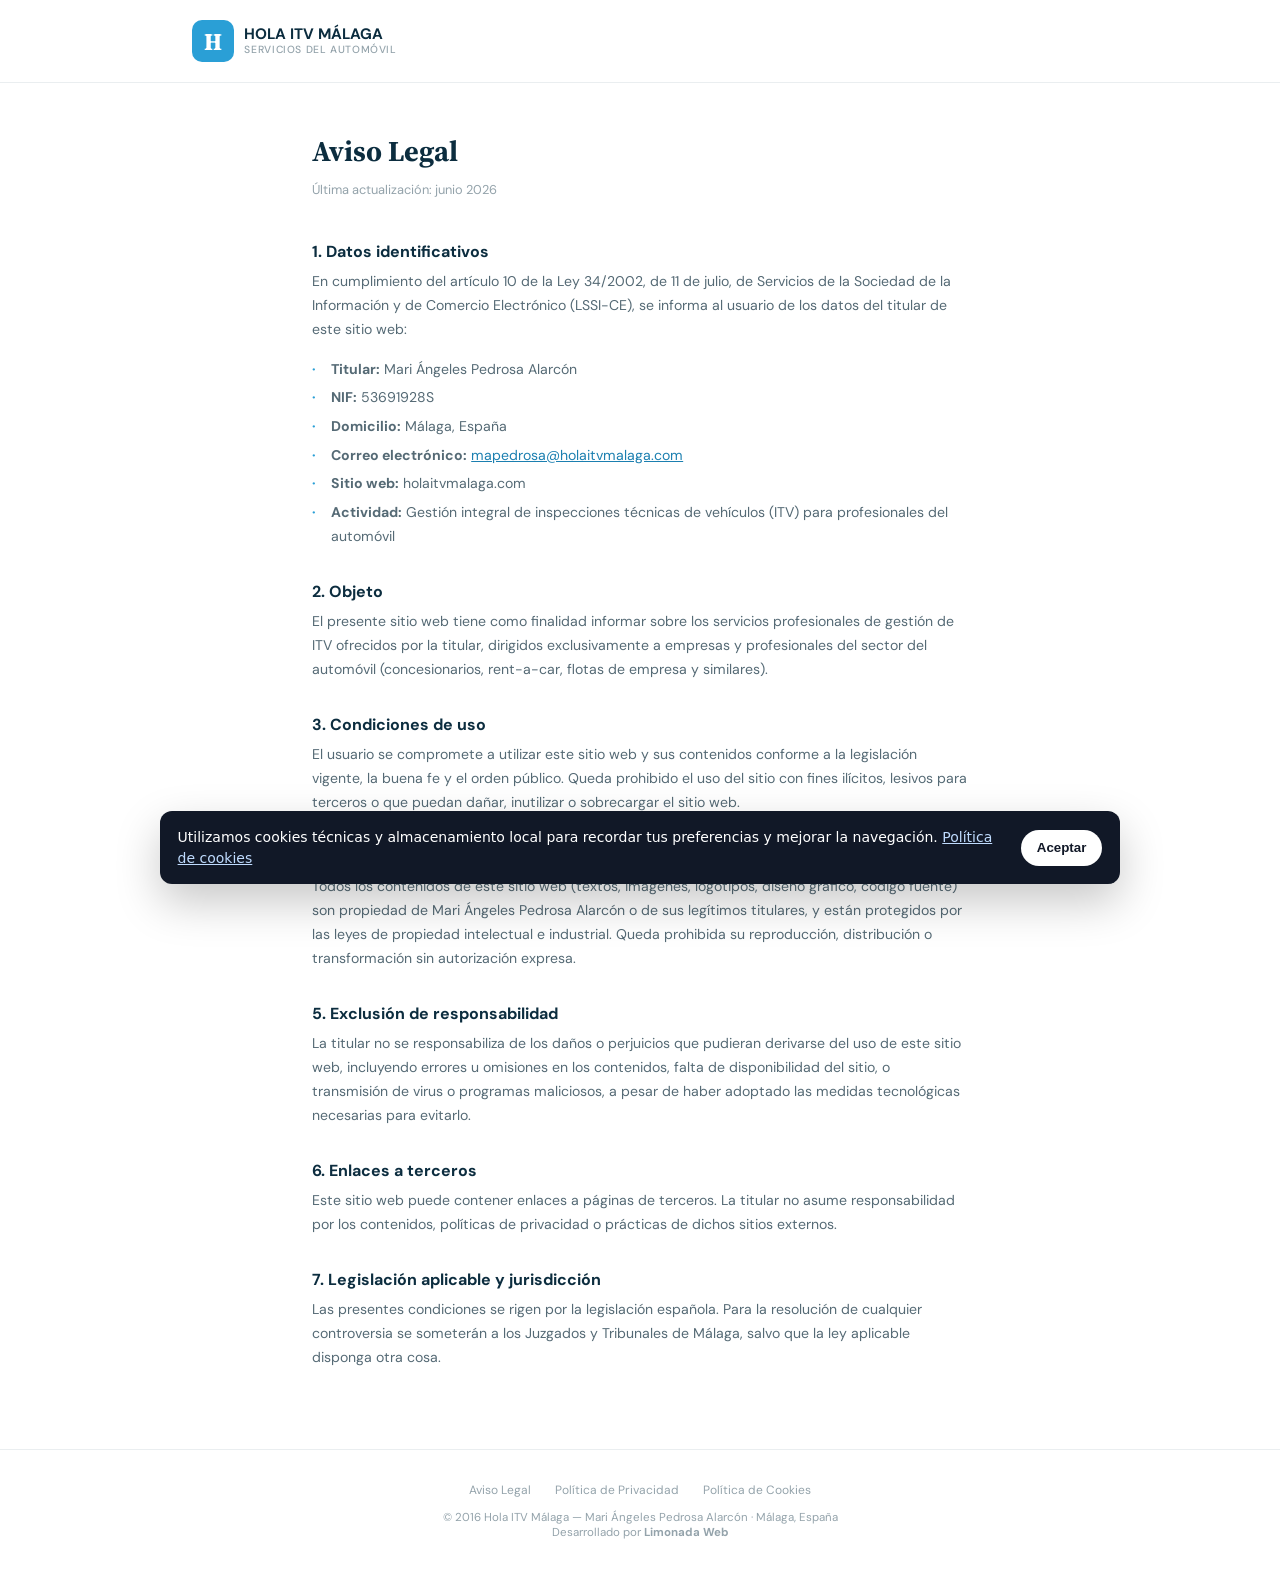
==== aviso-legal.html @ 5f71372a "Mejorar estilo del enlace Limonada Web" ====
﻿<!DOCTYPE html>
<html lang="es">
<head>
<meta charset="UTF-8">
<meta name="viewport" content="width=device-width, initial-scale=1.0">
<title>Aviso Legal — Hola ITV Málaga</title>
<link rel="preconnect" href="https://fonts.googleapis.com">
<link href="https://fonts.googleapis.com/css2?family=DM+Sans:wght@400;500;600;700&family=Source+Serif+4:wght@600;700;800&display=swap" rel="stylesheet">
<style>
*,*::before,*::after{margin:0;padding:0;box-sizing:border-box}
:root{--blue:#2a9fd6;--blue-dark:#1b7fb0;--navy:#0c2d3f;--white:#fff;--gray-50:#f5f7f8;--gray-100:#eaeef0;--gray-400:#94a3ab;--gray-600:#556a75;--gray-800:#2a3a42}
html{font-size:16px}body{font-family:'DM Sans',sans-serif;color:var(--gray-800);background:var(--white);-webkit-font-smoothing:antialiased}
.container{max-width:720px;margin:0 auto;padding:0 2rem}
.nav{padding:1.25rem 0;border-bottom:1px solid var(--gray-100);background:var(--white)}
.nav .nav-inner{max-width:960px;margin:0 auto;padding:0 2rem;display:flex;align-items:center;justify-content:space-between}
.logo-block{display:flex;align-items:center;gap:.65rem;text-decoration:none}
.logo-icon{width:42px;height:42px;background:var(--blue);border-radius:10px;display:flex;align-items:center;justify-content:center;font-family:'Source Serif 4',serif;font-size:1.5rem;font-weight:800;color:var(--white)}
.logo-text{font-weight:700;font-size:.95rem;color:var(--navy);line-height:1.2}
.logo-text span{display:block;font-size:.65rem;font-weight:500;color:var(--gray-400);letter-spacing:.06em;text-transform:uppercase;margin-top:1px}
.legal{padding:3rem 0 4rem}
.legal h1{font-family:'Source Serif 4',serif;font-size:1.8rem;font-weight:700;color:var(--navy);margin-bottom:.5rem}
.legal .updated{font-size:.8rem;color:var(--gray-400);margin-bottom:2.5rem}
.legal h2{font-size:1rem;font-weight:700;color:var(--navy);margin:2rem 0 .5rem}
.legal p{font-size:.88rem;color:var(--gray-600);line-height:1.7;margin-bottom:1rem}
.legal ul{list-style:none;margin-bottom:1rem}
.legal ul li{font-size:.88rem;color:var(--gray-600);line-height:1.7;padding-left:1.2rem;position:relative;margin-bottom:.3rem}
.legal ul li::before{content:'·';position:absolute;left:0;font-weight:700;color:var(--blue)}
.legal a{color:var(--blue-dark)}
footer{padding:2rem 0;border-top:1px solid var(--gray-100);text-align:center}
.footer-links{display:flex;justify-content:center;gap:1.5rem;flex-wrap:wrap;margin-bottom:.75rem}
.footer-links a{font-size:.75rem;color:var(--gray-400);text-decoration:none}
.footer-links a:hover{color:var(--blue-dark)}
.footer-copy{font-size:.72rem;color:var(--gray-400)}
</style>
<style>
.cookie-banner{position:fixed;left:1rem;right:1rem;bottom:1rem;z-index:9999;display:none;align-items:center;justify-content:space-between;gap:1rem;max-width:960px;margin:auto;padding:1rem 1.1rem;border-radius:12px;background:#111827;color:#fff;box-shadow:0 18px 45px rgba(0,0,0,.22);font:14px/1.45 system-ui,-apple-system,BlinkMacSystemFont,"Segoe UI",sans-serif}.cookie-banner.is-visible{display:flex}.cookie-banner p{margin:0}.cookie-banner a{color:#bfdbfe;text-decoration:underline}.cookie-banner button{border:0;border-radius:999px;background:#fff;color:#111827;font-weight:700;padding:.65rem 1rem;cursor:pointer;white-space:nowrap}@media(max-width:640px){.cookie-banner{flex-direction:column;align-items:flex-start}.cookie-banner button{width:100%}}
</style>
<style>.limonada-link{color:inherit;text-decoration:none;font-weight:700}.limonada-link:hover{text-decoration:underline;text-underline-offset:3px}</style>
</head>
<body>
<nav class="nav"><div class="nav-inner">
  <a href="/" class="logo-block"><div class="logo-icon">H</div><div class="logo-text">HOLA ITV MÁLAGA<span>Servicios del Automóvil</span></div></a>
</div></nav>

<main class="legal">
<div class="container">
<h1>Aviso Legal</h1>
<p class="updated">Última actualización: junio 2026</p>

<h2>1. Datos identificativos</h2>
<p>En cumplimiento del artículo 10 de la Ley 34/2002, de 11 de julio, de Servicios de la Sociedad de la Información y de Comercio Electrónico (LSSI-CE), se informa al usuario de los datos del titular de este sitio web:</p>
<ul>
  <li><strong>Titular:</strong> Mari Ángeles Pedrosa Alarcón</li>
  <li><strong>NIF:</strong> 53691928S</li>
  <li><strong>Domicilio:</strong> Málaga, España</li>
  <li><strong>Correo electrónico:</strong> <a href="mailto:mapedrosa@holaitvmalaga.com">mapedrosa@holaitvmalaga.com</a></li>
  <li><strong>Sitio web:</strong> holaitvmalaga.com</li>
  <li><strong>Actividad:</strong> Gestión integral de inspecciones técnicas de vehículos (ITV) para profesionales del automóvil</li>
</ul>

<h2>2. Objeto</h2>
<p>El presente sitio web tiene como finalidad informar sobre los servicios profesionales de gestión de ITV ofrecidos por la titular, dirigidos exclusivamente a empresas y profesionales del sector del automóvil (concesionarios, rent-a-car, flotas de empresa y similares).</p>

<h2>3. Condiciones de uso</h2>
<p>El usuario se compromete a utilizar este sitio web y sus contenidos conforme a la legislación vigente, la buena fe y el orden público. Queda prohibido el uso del sitio con fines ilícitos, lesivos para terceros o que puedan dañar, inutilizar o sobrecargar el sitio web.</p>

<h2>4. Propiedad intelectual e industrial</h2>
<p>Todos los contenidos de este sitio web (textos, imágenes, logotipos, diseño gráfico, código fuente) son propiedad de Mari Ángeles Pedrosa Alarcón o de sus legítimos titulares, y están protegidos por las leyes de propiedad intelectual e industrial. Queda prohibida su reproducción, distribución o transformación sin autorización expresa.</p>

<h2>5. Exclusión de responsabilidad</h2>
<p>La titular no se responsabiliza de los daños o perjuicios que pudieran derivarse del uso de este sitio web, incluyendo errores u omisiones en los contenidos, falta de disponibilidad del sitio, o transmisión de virus o programas maliciosos, a pesar de haber adoptado las medidas tecnológicas necesarias para evitarlo.</p>

<h2>6. Enlaces a terceros</h2>
<p>Este sitio web puede contener enlaces a páginas de terceros. La titular no asume responsabilidad por los contenidos, políticas de privacidad o prácticas de dichos sitios externos.</p>

<h2>7. Legislación aplicable y jurisdicción</h2>
<p>Las presentes condiciones se rigen por la legislación española. Para la resolución de cualquier controversia se someterán a los Juzgados y Tribunales de Málaga, salvo que la ley aplicable disponga otra cosa.</p>
</div>
</main>

<footer><div class="container">
  <div class="footer-links"><a href="/aviso-legal.html">Aviso Legal</a><a href="/politica-privacidad.html">Política de Privacidad</a><a href="/politica-cookies.html">Política de Cookies</a></div>
  <p class="footer-copy">© 2016 Hola ITV Málaga — Mari Ángeles Pedrosa Alarcón · Málaga, España</p>
  <p class="footer-copy">Desarrollado por <a class="limonada-link" href="https://limonadaweb.com" target="_blank" rel="noopener">Limonada Web</a></p>
</div></footer>
<div class="cookie-banner" id="cookie-banner" role="region" aria-label="Aviso de cookies">
  <p>Utilizamos cookies técnicas y almacenamiento local para recordar tus preferencias y mejorar la navegación. <a href="/politica-cookies.html">Política de cookies</a></p>
  <button type="button" id="cookie-accept">Aceptar</button>
</div>
<script>
(function(){
  var key = 'limonada_cookie_ok_holaitvmalaga';
  var banner = document.getElementById('cookie-banner');
  var button = document.getElementById('cookie-accept');
  if (!banner || !button) return;
  try { if (localStorage.getItem(key) === '1') return; } catch (e) {}
  banner.classList.add('is-visible');
  button.addEventListener('click', function(){
    try { localStorage.setItem(key, '1'); } catch (e) {}
    banner.classList.remove('is-visible');
  });
})();
</script>
</body>
</html>
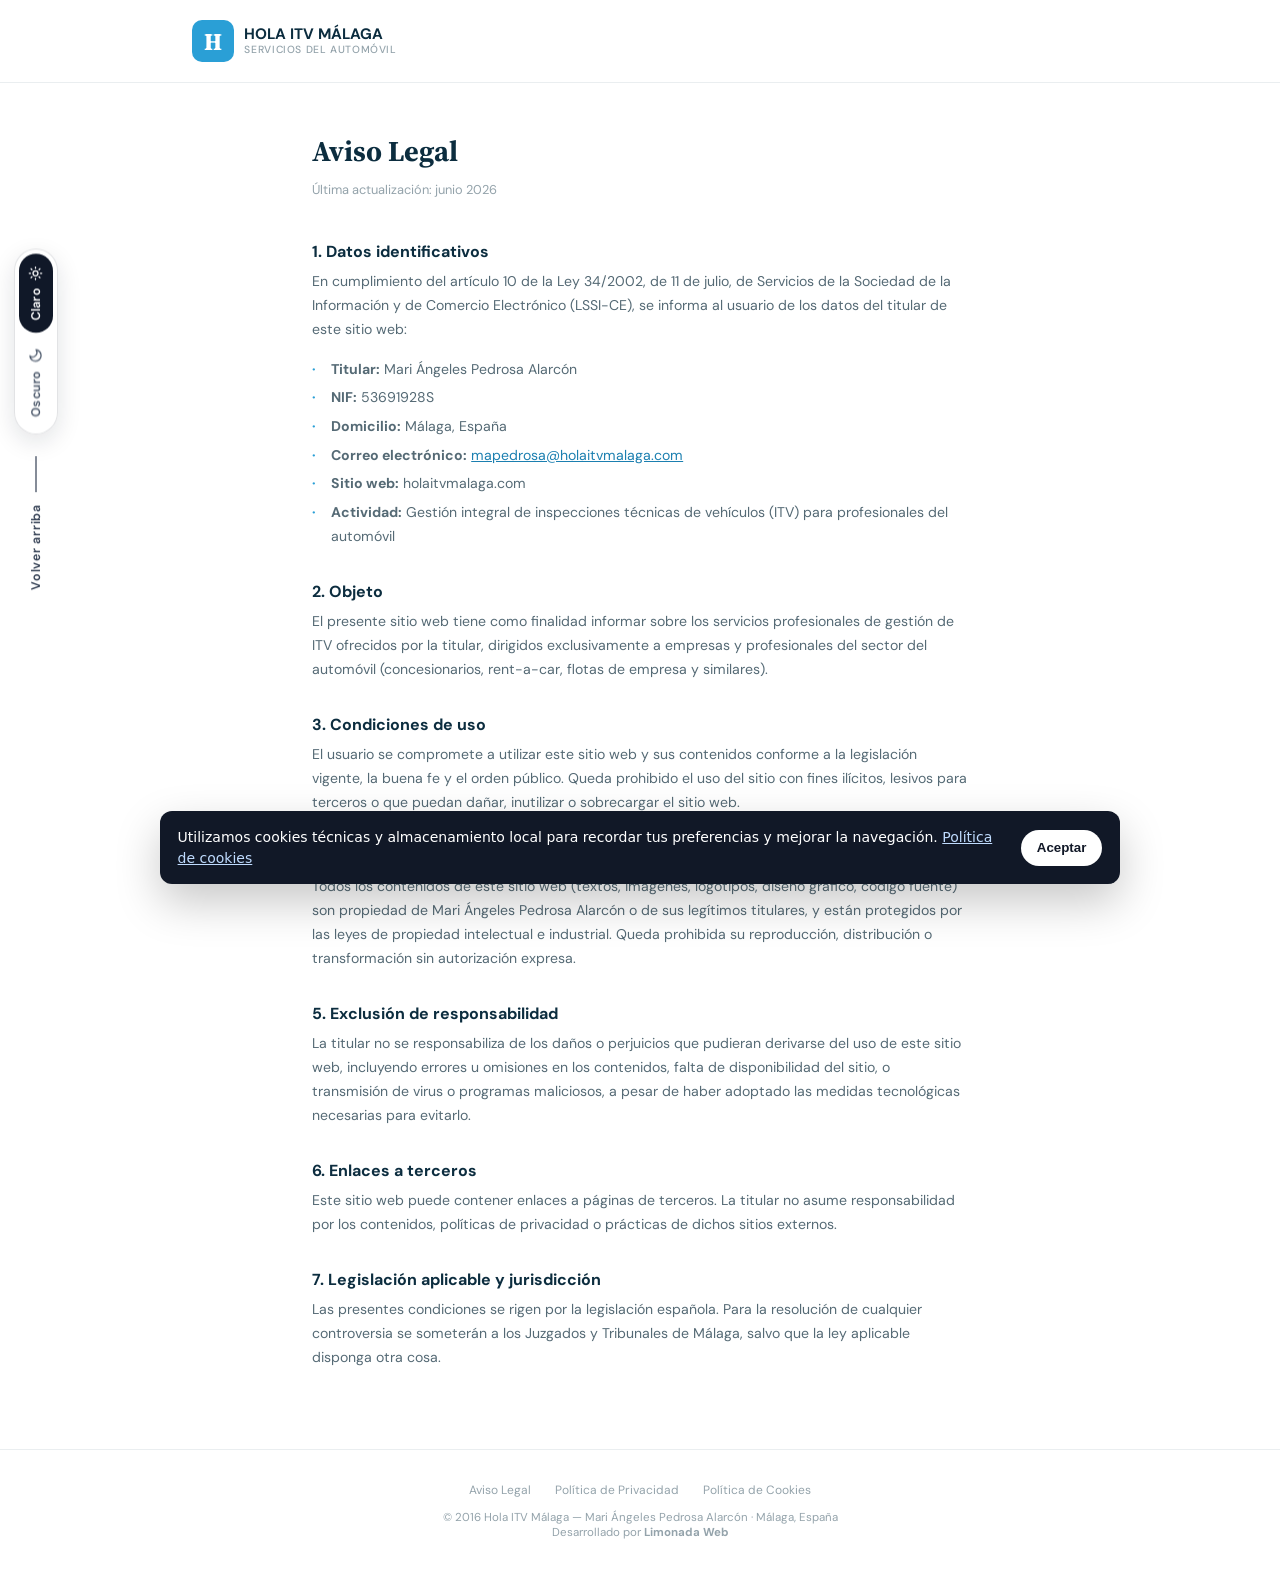
==== commit 7b117ff0: "Modo claro y oscuro con la barra lateral de Limonada Web (Claro/Oscuro y Volver arriba) Co-Authored-" ====
--- a/aviso-legal.html
+++ b/aviso-legal.html
@@ -36,6 +36,8 @@
 .cookie-banner{position:fixed;left:1rem;right:1rem;bottom:1rem;z-index:9999;display:none;align-items:center;justify-content:space-between;gap:1rem;max-width:960px;margin:auto;padding:1rem 1.1rem;border-radius:12px;background:#111827;color:#fff;box-shadow:0 18px 45px rgba(0,0,0,.22);font:14px/1.45 system-ui,-apple-system,BlinkMacSystemFont,"Segoe UI",sans-serif}.cookie-banner.is-visible{display:flex}.cookie-banner p{margin:0}.cookie-banner a{color:#bfdbfe;text-decoration:underline}.cookie-banner button{border:0;border-radius:999px;background:#fff;color:#111827;font-weight:700;padding:.65rem 1rem;cursor:pointer;white-space:nowrap}@media(max-width:640px){.cookie-banner{flex-direction:column;align-items:flex-start}.cookie-banner button{width:100%}}
 </style>
 <style>.limonada-link{color:inherit;text-decoration:none;font-weight:700}.limonada-link:hover{text-decoration:underline;text-underline-offset:3px}</style>
+<script>try{var t=localStorage.getItem('lw-theme')||(matchMedia('(prefers-color-scheme: dark)').matches?'dark':'light');if(t==='dark')document.documentElement.setAttribute('data-theme','dark')}catch(e){}</script>
+<link rel="stylesheet" href="tema.css?v=1">
 </head>
 <body>
 <nav class="nav"><div class="nav-inner">
@@ -81,7 +83,7 @@
 <footer><div class="container">
   <div class="footer-links"><a href="/aviso-legal.html">Aviso Legal</a><a href="/politica-privacidad.html">Política de Privacidad</a><a href="/politica-cookies.html">Política de Cookies</a></div>
   <p class="footer-copy">© 2016 Hola ITV Málaga — Mari Ángeles Pedrosa Alarcón · Málaga, España</p>
-  <p class="footer-copy">Desarrollado por <a class="limonada-link" href="https://limonadaweb.com" target="_blank" rel="noopener">Limonada Web</a></p>
+  <p class="footer-copy">Desarrollado por <a class="limonada-link" href="https://www.limonadaweb.com/" target="_blank" rel="noopener">Limonada Web</a></p>
 </div></footer>
 <div class="cookie-banner" id="cookie-banner" role="region" aria-label="Aviso de cookies">
   <p>Utilizamos cookies técnicas y almacenamiento local para recordar tus preferencias y mejorar la navegación. <a href="/politica-cookies.html">Política de cookies</a></p>
@@ -101,5 +103,6 @@
   });
 })();
 </script>
+<script src="tema.js?v=1" defer></script>
 </body>
 </html>
--- a/tema.css
+++ b/tema.css
@@ -0,0 +1,45 @@
+/* Hola ITV Málaga · tema claro/oscuro y volver arriba (barra lateral de Limonada Web) */
+html[data-theme="dark"]{color-scheme:dark;--white:#0d1a21;--gray-50:#132530;--gray-100:#21343f;--gray-200:#2e4552;--gray-400:#8ea3ae;--gray-600:#b3c3cb;--gray-800:#dbe5ea;--navy:#eef5f9;--blue-dark:#5cc0ee;--blue-deeper:#2a9fd6}
+html[data-theme="dark"] body{background:var(--white)}
+html[data-theme="dark"] .logo-icon,html[data-theme="dark"] .btn-email,html[data-theme="dark"] .nav-link:hover{color:#fff}
+html[data-theme="dark"] .nav-link:hover{background:var(--blue-deeper);border-color:var(--blue-deeper)}
+html[data-theme="dark"] .btn-primary{background:#eef5f9;color:#0c2d3f}
+html[data-theme="dark"] .btn-primary:hover{background:#cfe6f2;color:#0c2d3f}
+html[data-theme="dark"] .hero-tag{background:rgba(42,159,214,.14);border-color:rgba(92,192,238,.3)}
+html[data-theme="dark"] .hero-img{background:#132530}
+html[data-theme="dark"] .hero-img img{filter:brightness(.88)}
+html[data-theme="dark"] .legal a,html[data-theme="dark"] .footer-links a:hover{color:var(--blue-dark)}
+.side-rail{position:fixed;left:14px;top:50%;transform:translateY(-58%);z-index:40;display:flex;flex-direction:column;align-items:center;gap:16px;pointer-events:none}
+.side-rail>*{pointer-events:auto}
+.theme-switch{display:flex;flex-direction:column;gap:4px;padding:4px;border-radius:999px;background:rgba(255,255,255,.78);border:1px solid rgba(16,24,40,.12);box-shadow:0 8px 24px rgba(16,24,40,.12);-webkit-backdrop-filter:blur(10px);backdrop-filter:blur(10px);transition:background .3s,border-color .3s,box-shadow .3s}
+.theme-switch button{writing-mode:vertical-rl;transform:rotate(180deg);display:flex;align-items:center;gap:7px;min-width:34px;padding:12px 7px;border:0;border-radius:999px;background:transparent;color:#475467;font:600 12.5px/1 'DM Sans',sans-serif;letter-spacing:.02em;cursor:pointer;transition:background .3s,color .3s}
+.theme-switch button svg{width:15px;height:15px;transform:rotate(90deg);flex:0 0 auto}
+.theme-switch button:hover{color:#101828}
+.theme-switch button[aria-pressed="true"],.theme-switch button[aria-pressed="true"]:hover{background:#101828;color:#fff}
+.to-top{writing-mode:vertical-rl;transform:rotate(180deg);display:flex;align-items:center;gap:12px;padding:6px 4px;border:0;background:none;color:#344054;font:600 12.5px/1 'DM Sans',sans-serif;letter-spacing:.06em;cursor:pointer;opacity:0;visibility:hidden;transition:opacity .25s,visibility .25s,color .3s,background .3s}
+.to-top.show{opacity:1;visibility:visible}
+.to-top i{display:block;width:1.5px;height:36px;background:currentColor;opacity:.6;transition:height .2s}
+.to-top:hover{color:#101828}
+.to-top:hover i{height:48px}
+.theme-switch button:focus-visible,.to-top:focus-visible{outline:3px solid #f4c430;outline-offset:2px}
+/* Sobre fondo oscuro (foto, vídeo, secciones oscuras o tema oscuro) */
+.theme-switch.on-dark{background:rgba(10,14,20,.35);border-color:rgba(255,255,255,.28);box-shadow:0 8px 24px rgba(0,0,0,.3)}
+.theme-switch.on-dark button{color:rgba(255,255,255,.78)}
+.theme-switch.on-dark button:hover{color:#fff}
+.theme-switch.on-dark button[aria-pressed="true"],.theme-switch.on-dark button[aria-pressed="true"]:hover{background:rgba(255,255,255,.92);color:#101828}
+.to-top.on-dark{color:rgba(255,255,255,.85)}
+.to-top.on-dark:hover{color:#fff}
+@media(max-width:760px){
+  .side-rail{left:2px;right:auto;top:auto;bottom:96px;transform:none;flex-direction:column;gap:12px}
+  .theme-switch{padding:2px;gap:2px}
+  .theme-switch button{min-width:24px;padding:9px 4px;gap:5px;font-size:10.5px}
+  .theme-switch button svg{width:12px;height:12px}
+  .to-top{gap:8px;padding:2px;font-size:10.5px}
+  .to-top i,.to-top:hover i{height:26px}
+  .container{padding-left:2.1rem}
+  .cookie-banner.is-visible ~ .side-rail{display:none}
+}
+@media(min-width:761px) and (max-width:1120px){.container{padding-left:max(2rem,calc(78px - (100vw - 960px) / 2))}}
+@media print{.side-rail{display:none}}
+.to-top{min-width:24px;min-height:24px}
+html[data-theme="dark"] #hb-fab{filter:drop-shadow(0 0 1px rgba(255,255,255,.9)) drop-shadow(0 0 10px rgba(160,215,245,.55))}
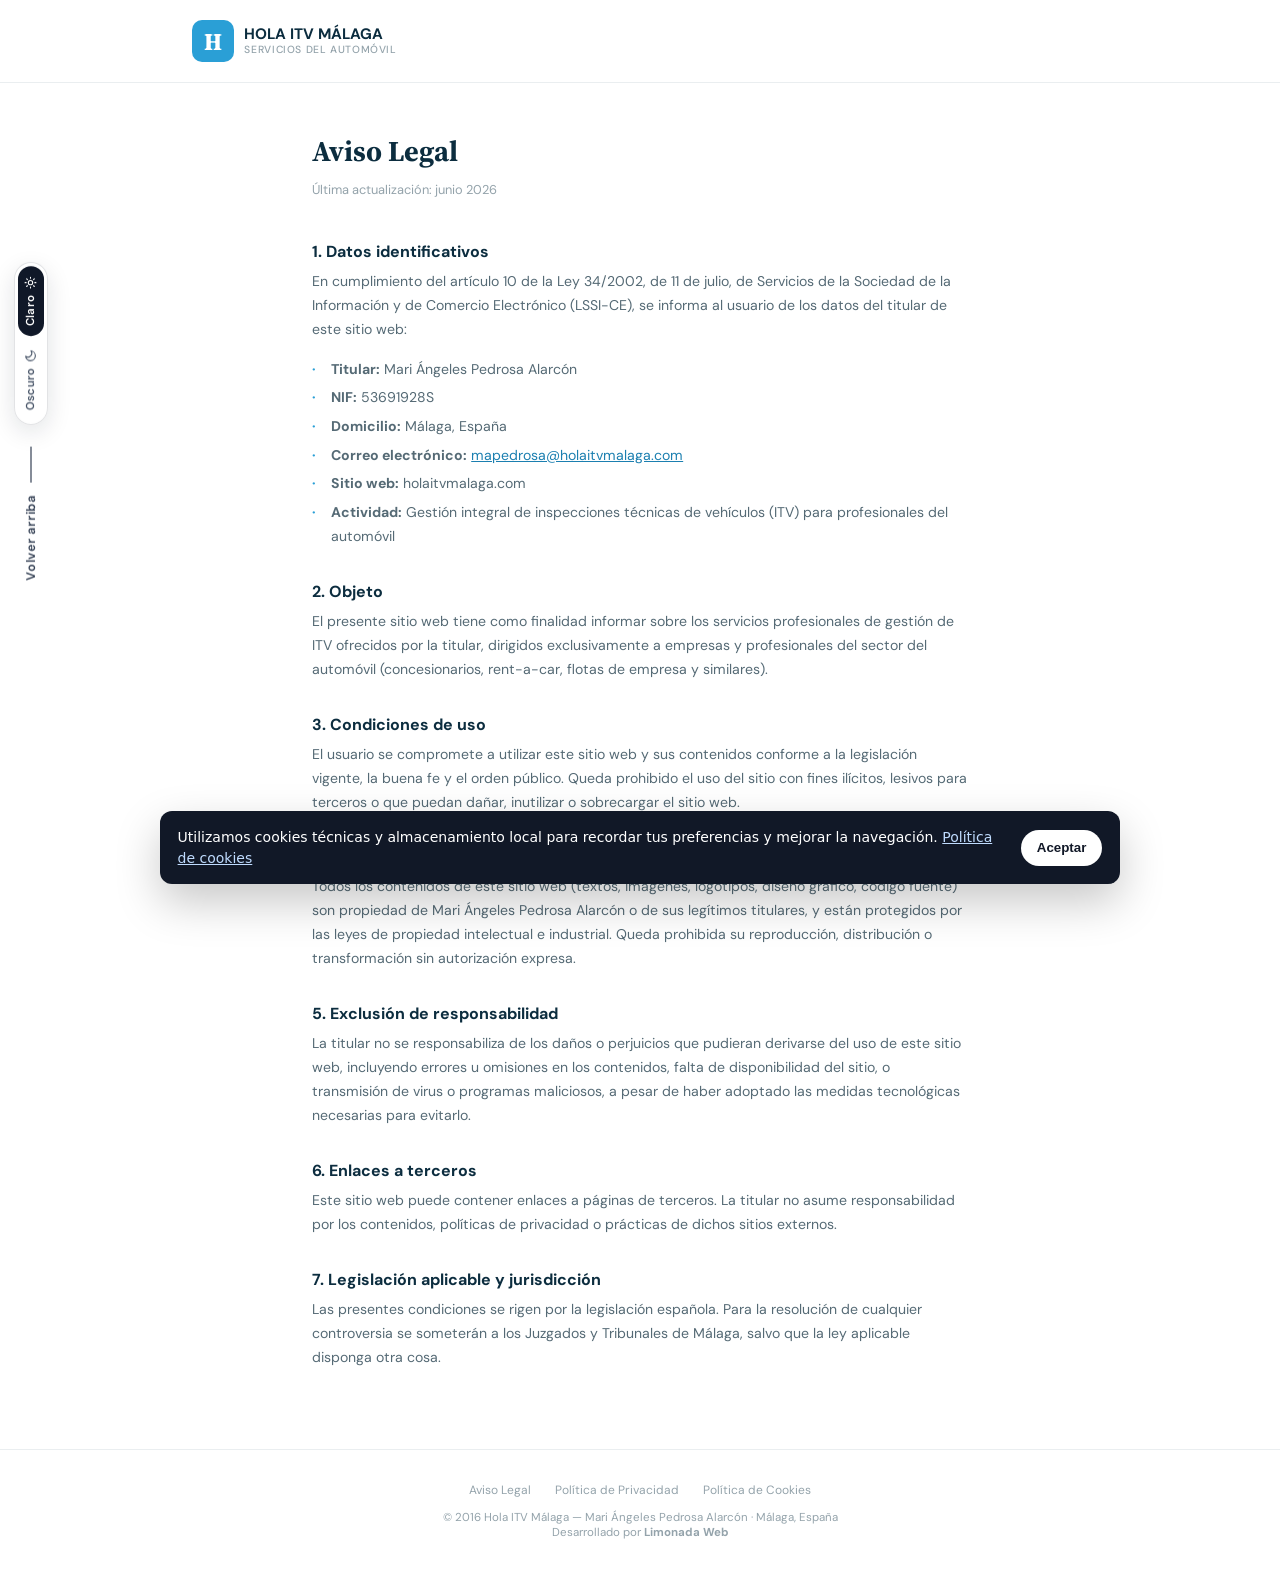
==== commit f6ecc101: "Píldora Claro/Oscuro más fina Co-Authored-By: Claude Opus 5.5 <noreply@anthropic.com> Claude-Session" ====
--- a/aviso-legal.html
+++ b/aviso-legal.html
@@ -37,7 +37,7 @@
 </style>
 <style>.limonada-link{color:inherit;text-decoration:none;font-weight:700}.limonada-link:hover{text-decoration:underline;text-underline-offset:3px}</style>
 <script>try{var t=localStorage.getItem('lw-theme')||(matchMedia('(prefers-color-scheme: dark)').matches?'dark':'light');if(t==='dark')document.documentElement.setAttribute('data-theme','dark')}catch(e){}</script>
-<link rel="stylesheet" href="tema.css?v=1">
+<link rel="stylesheet" href="tema.css?v=2">
 </head>
 <body>
 <nav class="nav"><div class="nav-inner">
--- a/tema.css
+++ b/tema.css
@@ -43,3 +43,8 @@
 @media print{.side-rail{display:none}}
 .to-top{min-width:24px;min-height:24px}
 html[data-theme="dark"] #hb-fab{filter:drop-shadow(0 0 1px rgba(255,255,255,.9)) drop-shadow(0 0 10px rgba(160,215,245,.55))}
+/* Píldora más fina */
+.theme-switch{padding:3px;gap:3px}
+.theme-switch button{min-width:26px;padding:10px 4px;gap:6px;font-size:11.5px}
+.theme-switch button svg{width:13px;height:13px}
+@media(max-width:760px){.theme-switch{padding:2px;gap:2px}.theme-switch button{min-width:20px;padding:8px 2px;gap:4px;font-size:9.5px}.theme-switch button svg{width:11px;height:11px}}
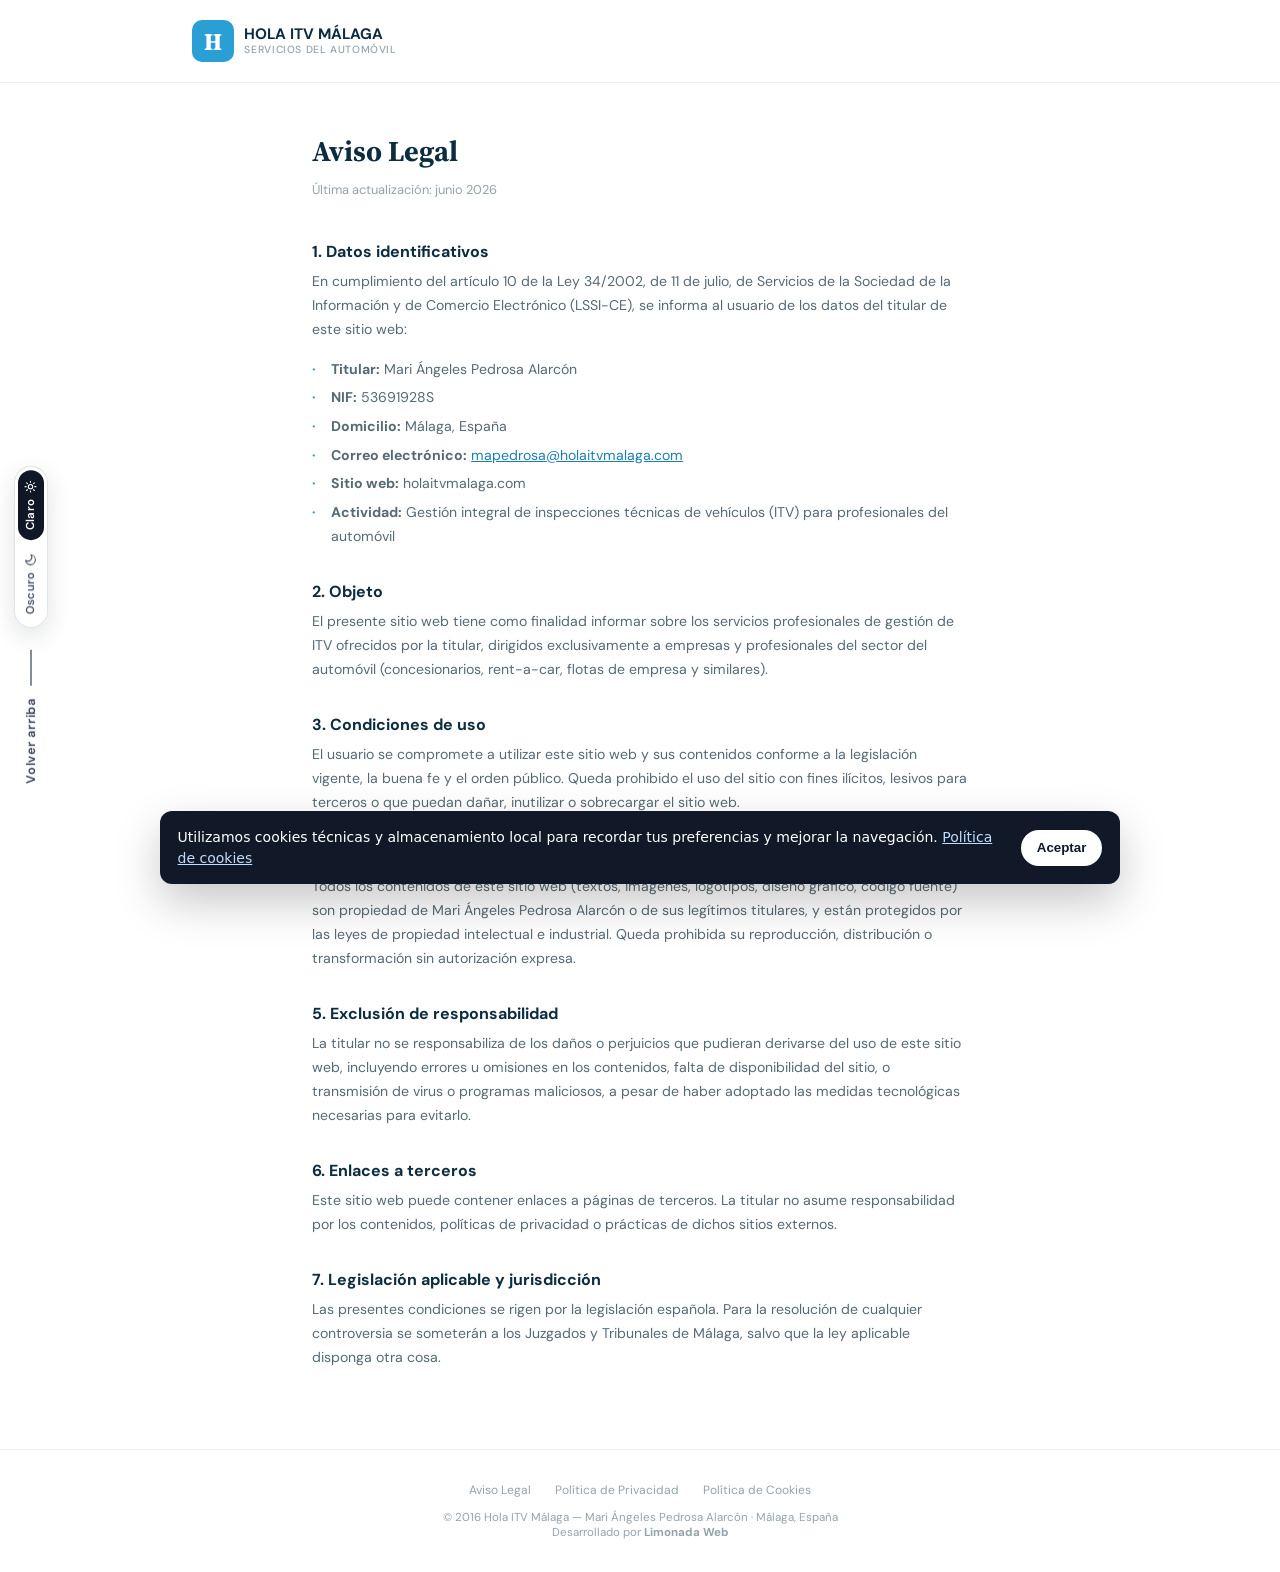
==== commit 46b33444: "La píldora Claro/Oscuro ya no queda a caballo entre la foto de portada y el fondo Co-Authored-By: Cl" ====
--- a/aviso-legal.html
+++ b/aviso-legal.html
@@ -37,7 +37,7 @@
 </style>
 <style>.limonada-link{color:inherit;text-decoration:none;font-weight:700}.limonada-link:hover{text-decoration:underline;text-underline-offset:3px}</style>
 <script>try{var t=localStorage.getItem('lw-theme')||(matchMedia('(prefers-color-scheme: dark)').matches?'dark':'light');if(t==='dark')document.documentElement.setAttribute('data-theme','dark')}catch(e){}</script>
-<link rel="stylesheet" href="tema.css?v=2">
+<link rel="stylesheet" href="tema.css?v=3">
 </head>
 <body>
 <nav class="nav"><div class="nav-inner">
@@ -103,6 +103,6 @@
   });
 })();
 </script>
-<script src="tema.js?v=1" defer></script>
+<script src="tema.js?v=2" defer></script>
 </body>
 </html>
--- a/tema.css
+++ b/tema.css
@@ -48,3 +48,5 @@
 .theme-switch button{min-width:26px;padding:10px 4px;gap:6px;font-size:11.5px}
 .theme-switch button svg{width:13px;height:13px}
 @media(max-width:760px){.theme-switch{padding:2px;gap:2px}.theme-switch button{min-width:20px;padding:8px 2px;gap:4px;font-size:9.5px}.theme-switch button svg{width:11px;height:11px}}
+/* La píldora entera sobre la parte lisa, nunca a caballo entre la foto y el fondo */
+@media(min-width:761px){.side-rail{top:auto;bottom:110px;transform:none}}
